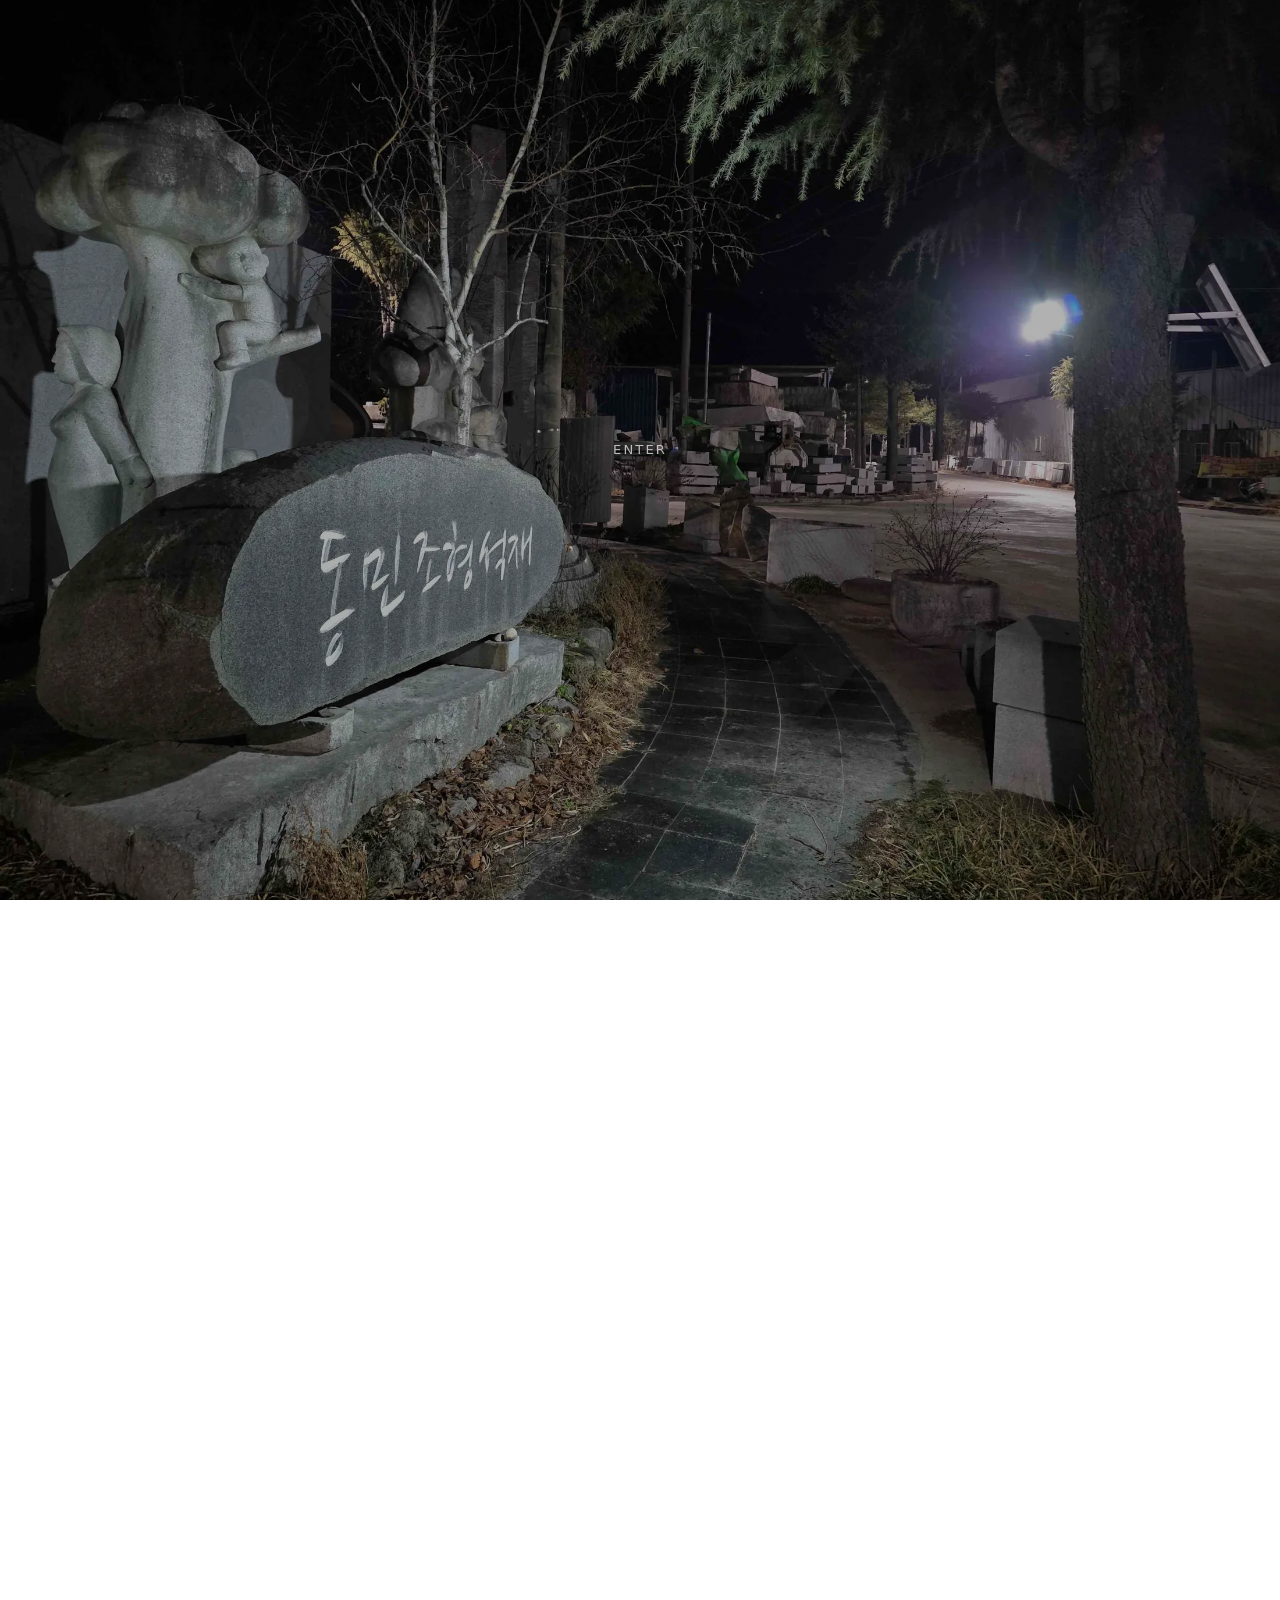
==== index.html @ 6a744365 "사이트 최적화" ====
<!DOCTYPE html>
<html lang="ko">
<head>
    <meta charset="UTF-8">
    <meta name="viewport" content="width=device-width, initial-scale=1.0">
    <title>동민조형석재 | 석재 조형물, 기념비, 추모비 제작</title>
    <meta name="description" content="동민조형석재는 석재 조형물, 기념비, 추모비, 표지석, 대형 석재 절삭·가공과 문자 각인을 제작하는 석재 조각 포트폴리오입니다.">
    <link rel="canonical" href="https://dongminstone.com/">
    <meta property="og:title" content="동민조형석재 | 석재 조형물, 기념비, 추모비 제작">
    <meta property="og:description" content="조소 전공 대표가 직접 이끄는 석재 조형물, 기념비, 추모비, 표지석, 대형 석재 가공 제작 포트폴리오입니다.">
    <meta property="og:type" content="website">
    <meta property="og:url" content="https://dongminstone.com/">
    <meta property="og:site_name" content="동민조형석재">
    <meta property="og:image" content="https://dongminstone.com/og-image.jpg">
    <meta property="og:locale" content="ko_KR">
    <meta name="twitter:card" content="summary_large_image">
    <meta name="twitter:title" content="동민조형석재 | 석재 조형물, 기념비, 추모비 제작">
    <meta name="twitter:description" content="조소 전공 대표가 직접 이끄는 석재 조형물, 기념비, 추모비, 표지석, 대형 석재 가공 제작 포트폴리오입니다.">
    <meta name="twitter:image" content="https://dongminstone.com/og-image.jpg">
    <link rel="icon" href="image%20folder/dongmin_logo1.jpg">
    <script type="application/ld+json">
        {
            "@context": "https://schema.org",
            "@type": "LocalBusiness",
            "@id": "https://dongminstone.com/#business",
            "name": "동민조형석재",
            "url": "https://dongminstone.com/",
            "logo": "https://dongminstone.com/image%20folder/dongminlogologo.webp",
            "image": "https://dongminstone.com/og-image.jpg",
            "description": "석재 조형물, 기념비, 추모비, 표지석, 대형 석재 절삭·가공과 문자 각인을 제작하는 석재 조각 업체입니다.",
            "telephone": "+82-10-9456-6062",
            "email": "killmo70@hanmail.net",
            "address": {
                "@type": "PostalAddress",
                "streetAddress": "원학길 94-29",
                "addressLocality": "거창군 위천면",
                "addressRegion": "경상남도",
                "addressCountry": "KR"
            },
            "areaServed": {
                "@type": "Country",
                "name": "대한민국"
            },
            "sameAs": [
                "https://www.instagram.com/km_dngh",
                "https://github.com/ehdgk0214"
            ],
            "knowsAbout": [
                "석재 조형물 제작",
                "기념비 제작",
                "추모비 제작",
                "표지석 제작",
                "대형 석재 가공",
                "문자 각인"
            ]
        }
    </script>
    <script>
        (() => {
            const themeOverrideKey = "dongminThemeOverride";
            const now = Date.now();
            let activeTheme = "night";
            const applyTheme = (theme) => {
                activeTheme = theme;
                document.documentElement.classList.toggle("day-background", theme === "day");
            };
            const applyTimeTheme = () => {
                const hour = new Date().getHours();
                applyTheme(hour >= 6 && hour < 18 ? "day" : "night");
            };
            const preloadSceneImage = () => {
                const preload = document.createElement("link");
                preload.rel = "preload";
                preload.as = "image";
                preload.href = activeTheme === "day"
                    ? "image%20folder/dongmin_background1.webp"
                    : "image%20folder/dongmin_background.webp";
                preload.fetchPriority = "high";
                preload.setAttribute("fetchpriority", "high");
                document.head.append(preload);
            };

            try {
                const stored = JSON.parse(localStorage.getItem(themeOverrideKey) || "null");
                if (stored?.expiresAt > now && (stored.theme === "day" || stored.theme === "night")) {
                    applyTheme(stored.theme);
                } else {
                    localStorage.removeItem(themeOverrideKey);
                    applyTimeTheme();
                }
            } catch {
                applyTimeTheme();
            }

            preloadSceneImage();
        })();

        if (sessionStorage.getItem("dongminIntroSeen") === "true") {
            document.documentElement.classList.add("intro-seen");
        }
    </script>
    <link rel="stylesheet" href="styles.css">
    <script src="artworks.js" defer></script>
    <script src="script.js" defer></script>
</head>
<body class="intro-active">
    <div class="intro-screen" id="intro-screen" aria-label="동민조형석재 인트로 화면">
        <button class="intro-enter" type="button" id="intro-enter">Enter</button>
    </div>

    <nav class="site-nav" aria-label="주요 메뉴">
        <div class="nav-inner">
            <a class="brand" href="#top" aria-label="동민조형석재 홈" data-intro-replay>
                <img src="image%20folder/dongminlogologo.webp" alt="동민조형석재" width="121" height="40" decoding="async">
            </a>
            <div class="nav-links">
                <button class="theme-toggle" type="button" id="theme-toggle" aria-label="낮 밤 화면 전환" aria-pressed="false">
                    <span></span>
                </button>
                <a href="#gallery">작품</a>
                <a href="#contact">문의</a>
            </div>
        </div>
    </nav>

    <main id="top">
        <section class="hero">
            <div class="hero-copy">
                <p class="eyebrow">Dongmin Stone</p>
                <h1>석재 조형물 · 기념비<br class="mobile-break"> · <span class="no-break">맞춤 제작</span></h1>
                <p>공간의 목적과 기억을 석재의 물성으로 오래 남기는 작업을 합니다.</p>
                <div class="hero-actions">
                    <a class="button button-line" href="#gallery">작품 보기</a>
                    <a class="button button-fill" href="#contact">문의하기</a>
                </div>
            </div>
        </section>

        <section class="trust-strip" aria-label="제작 특징">
            <div class="trust-inner">
                <span>기념비 · 추모비 · 조형물</span>
                <span>전국 현장 맞춤 설계</span>
                <span>석재 가공 · 문자 각인</span>
            </div>
        </section>

        <section id="gallery" class="section">
            <div class="section-heading">
                <p class="eyebrow">Selected Works</p>
                <h2>주요 제작품</h2>
            </div>
            <div class="gallery-grid" id="gallery-grid" aria-live="polite"></div>
        </section>

        <section class="section craft-section">
            <div class="craft-layout">
                <div class="craft-copy">
                    <p class="eyebrow">Sculptural Understanding</p>
                    <h2><span>조형을 이해하는</span><span>석재 제작</span></h2>
                    <p>동민조형석재는 경북대학교 미술학과 조소전공자인 대표가 직접 석재 조각과 제작 과정을 이끌며, 작품의 형태감과 비례, 석재의 물성, 설치 환경을 함께 고려합니다.</p>
                    <p class="feature-note">조소 전공자의 조형 이해를 바탕으로, 단순한 석재 가공을 넘어 작품성과 구조적 완성도를 함께 구현합니다.</p>
                </div>
                <div class="craft-media" aria-label="조소 전공 대표의 작업 기록">
                    <figure class="craft-figure craft-figure-main">
                        <img src="image%20folder/dm_boss.webp" alt="조소 전공 대표의 석재 조각 작업 장면" width="1000" height="724" loading="lazy" decoding="async">
                    </figure>
                    <div class="craft-pair">
                        <figure class="craft-figure craft-figure-small">
                            <img src="image%20folder/dm_boss1.webp" alt="대표의 석재 조각 작업 기록" width="825" height="1100" loading="lazy" decoding="async">
                        </figure>
                        <figure class="craft-figure craft-figure-small">
                            <img src="image%20folder/dm_boss2.webp" alt="대표의 석재 제작 과정 기록" width="825" height="1100" loading="lazy" decoding="async">
                        </figure>
                    </div>
                    <figure class="craft-figure craft-figure-past">
                        <img src="image%20folder/dm_past.webp" alt="동민조형석재의 과거 석재 작업 기록" width="855" height="481" loading="lazy" decoding="async">
                    </figure>
                </div>
            </div>
        </section>

        <section class="section capacity-section">
            <div class="capacity-layout">
                <div class="capacity-copy">
                    <p class="eyebrow">Large Stone Work</p>
                    <h2>대형 조형물을 위한 절삭·가공 역량</h2>
                    <p>100인치 문형절단기, 50인치 석재절단기(잠봉기) 2대, 와이어 쏘우 2대 및 최대 32톤급 지게차를 기반으로 대형 석재의 절단과 형상 가공을 직접 진행합니다.</p>
                    <p class="feature-note">대형 조형물과 기념물 제작에 필요한 절단, 가공, 치수 확인 과정을 자체 설비로 대응할 수 있습니다.</p>
                    <ul class="capacity-list" aria-label="보유 절삭 및 가공 역량">
                        <li>100인치 문형절단기</li>
                        <li>50인치 석재절단기(잠봉기) 2대</li>
                        <li>40인치 석재절단기</li>
                        <li>와이어 쏘우 2대</li>
                        <li>최대 32톤급 지게차 운용</li>
                        <li>대형 석재 절단</li>
                        <li>정밀 가공 및 치수 확인</li>
                    </ul>
                </div>
                <div class="capacity-media" aria-label="대형 석재 절삭 및 가공 설비">
                    <div class="capacity-group" aria-label="주요 절삭기계">
                        <p class="capacity-group-title">주요 절삭기계</p>
                        <button class="capacity-photo capacity-photo-wide" type="button" data-equipment-group="cutting" data-image-index="0" aria-label="주요 절삭기계 사진 보기">
                            <img src="image%20folder/dm_100.jpg" alt="100인치 문형절단기" width="3713" height="2391" loading="lazy" decoding="async">
                        </button>
                        <button class="capacity-photo" type="button" data-equipment-group="cutting" data-image-index="1" aria-label="주요 절삭기계 사진 보기">
                            <img src="image%20folder/dm_50.jpg" alt="50인치 석재절단기" width="1050" height="1400" loading="lazy" decoding="async">
                        </button>
                        <button class="capacity-photo" type="button" data-equipment-group="cutting" data-image-index="2" aria-label="주요 절삭기계 사진 보기">
                            <img src="image%20folder/dm_40.jpg" alt="40인치 석재절단기" width="1050" height="1400" loading="lazy" decoding="async">
                        </button>
                        <button class="capacity-photo capacity-photo-wide" type="button" data-equipment-group="cutting" data-image-index="3" aria-label="주요 절삭기계 사진 보기">
                            <img src="image%20folder/dm_wire.jpg" alt="대형 석재 가공용 와이어 쏘우" width="2282" height="2254" loading="lazy" decoding="async">
                        </button>
                        <button class="capacity-photo" type="button" data-equipment-group="cutting" data-image-index="4" aria-label="주요 절삭기계 사진 보기">
                            <img src="image%20folder/dm_wire2.jpg" alt="와이어 쏘우를 활용한 석재 절삭 설비" width="2230" height="2230" loading="lazy" decoding="async">
                        </button>
                    </div>
                    <div class="capacity-group" aria-label="주요 중장비">
                        <p class="capacity-group-title">주요 중장비</p>
                        <button class="capacity-photo" type="button" data-equipment-group="heavy" data-image-index="0" aria-label="주요 중장비 사진 보기">
                            <img src="image%20folder/dm_fork1.webp" alt="대형 석재 운반용 지게차" width="1200" height="899" loading="lazy" decoding="async">
                        </button>
                        <button class="capacity-photo" type="button" data-equipment-group="heavy" data-image-index="1" aria-label="주요 중장비 사진 보기">
                            <img src="image%20folder/dm_fork2.webp" alt="대형 석재 운반 중장비" width="1200" height="1200" loading="lazy" decoding="async">
                        </button>
                        <button class="capacity-photo" type="button" data-equipment-group="heavy" data-image-index="2" aria-label="주요 중장비 사진 보기">
                            <img src="image%20folder/dm_fork3.webp" alt="작업장과 야적장 내 대형 석재 운반 장비" width="1200" height="1200" loading="lazy" decoding="async">
                        </button>
                    </div>
                </div>
            </div>
        </section>

        <section class="section process-section">
            <div class="section-heading">
                <p class="eyebrow">Process</p>
                <h2>제작 및 상담 과정</h2>
            </div>
            <div class="process-grid">
                <div class="process-item">
                    <span>01</span>
                    <h3>문의 접수</h3>
                    <p>전화 또는 문의 폼을 통해 제작 목적과 기본 조건을 확인합니다.</p>
                </div>
                <div class="process-item">
                    <span>02</span>
                    <h3>현장 협의</h3>
                    <p>설치 장소, 크기, 석재 종류, 주변 환경을 함께 검토합니다.</p>
                </div>
                <div class="process-item">
                    <span>03</span>
                    <h3>설계 확정</h3>
                    <p>형태와 문안, 가공 방식, 제작 일정을 구체화합니다.</p>
                </div>
                <div class="process-item">
                    <span>04</span>
                    <h3>제작 및 설치</h3>
                    <p>정밀 가공 후 현장 조건에 맞춰 안전하게 설치합니다.</p>
                </div>
            </div>
        </section>

        <section id="contact" class="section contact-section">
            <div class="contact-copy">
                <p class="eyebrow">Contact</p>
                <h2>문의 및 상담</h2>
                <p>제작품 종류, 대략적인 크기, 설치 지역을 함께 알려주시면 상담이 더 빠르게 진행됩니다.</p>
            </div>
            <div class="contact-layout">
                <div class="contact-methods">
                    <div>
                        <span>대표 전화</span>
                        <a href="tel:010-9456-6062">010-9456-6062</a>
                        <p class="contact-note">작업장 소음으로 통화 연결 시 원활한 소통이 어려울 수 있습니다.</p>
                    </div>
                    <div>
                        <span>이메일</span>
                        <a href="mailto:killmo70@hanmail.net">killmo70@hanmail.net</a>
                    </div>
                    <div>
                        <span>주소</span>
                        <p>경상남도 거창군 위천면 원학길 94-29 (남산농공단지 내)</p>
                    </div>
                </div>

                <form class="inquiry-form" action="https://formspree.io/f/mpqozrwp" method="POST">
                    <label>
                        <span>성함/업체명</span>
                        <input type="text" name="고객명" autocomplete="name" required>
                    </label>
                    <label>
                        <span>연락처</span>
                        <input type="tel" name="연락처" autocomplete="tel" required>
                    </label>
                    <label>
                        <span>설치 지역</span>
                        <input type="text" name="지역" autocomplete="address-level2">
                    </label>
                    <label>
                        <span>문의 내용</span>
                        <textarea name="문의내용" rows="6" required></textarea>
                    </label>
                    <button type="submit">상담 신청하기</button>
                </form>
            </div>
        </section>
    </main>

    <div class="artwork-modal" id="artwork-modal" role="dialog" aria-modal="true" aria-hidden="true" aria-labelledby="modal-title" aria-describedby="modal-location modal-description modal-counter" inert>
        <button class="modal-close" type="button" data-modal-close aria-label="닫기">&times;</button>
        <div class="modal-shell">
            <figure class="modal-stage">
                <button class="modal-nav modal-nav-prev" type="button" data-modal-prev aria-label="이전 사진">‹</button>
                <img id="modal-image" src="" alt="" decoding="async">
                <button class="modal-nav modal-nav-next" type="button" data-modal-next aria-label="다음 사진">›</button>
            </figure>
            <aside class="modal-panel">
                <p class="eyebrow">Work Detail</p>
                <h2 id="modal-title"></h2>
                <p class="modal-location" id="modal-location"></p>
                <p class="modal-description" id="modal-description"></p>
                <p class="modal-counter" id="modal-counter" aria-live="polite"></p>
                <div class="modal-thumbnails" id="modal-thumbnails" aria-label="작품 추가 사진"></div>
            </aside>
        </div>
    </div>

    <footer class="site-footer">
        <div>
            <strong>동민조형석재</strong>
            <p>대표: 김흥수 | 사업자번호: 611-05-16684</p>
            <p>주소: 경상남도 거창군 위천면 원학길 94-29 (남산농공단지 내)</p>
        </div>
        <div class="footer-credit">
            <p>© 2026 DONGMIN STONE. All Rights Reserved.</p>
            <p>
                Site by
                <a href="https://www.instagram.com/km_dngh" target="_blank" rel="noopener noreferrer">@km_dngh</a>
                ·
                <a href="https://github.com/ehdgk0214" target="_blank" rel="noopener noreferrer">GitHub</a>
            </p>
        </div>
    </footer>
</body>
</html>
---- styles.css ----
:root {
    --ink: #1c1b18;
    --muted: #6f6a61;
    --soft: #f4f1eb;
    --line: #ddd5c8;
    --accent: #6f6253;
    --white: #ffffff;
    --max: 1180px;
    --ease: 220ms ease;
    --scene-image: url("image%20folder/dongmin_background.webp");
    --scene-position: center;
    --scene-overlay: linear-gradient(rgba(0, 0, 0, 0.28), rgba(0, 0, 0, 0.34));
    --scene-text: var(--white);
    --scene-muted: rgba(255, 255, 255, 0.82);
    --scene-eyebrow: rgba(255, 255, 255, 0.72);
    --scene-line: rgba(255, 255, 255, 0.82);
    --scene-fill-bg: rgba(255, 255, 255, 0.78);
    --scene-fill-border: rgba(255, 255, 255, 0.82);
    --scene-fill-text: var(--ink);
    --scene-hover-bg: rgba(255, 255, 255, 0.12);
    --scene-hover-text: var(--white);
    --intro-enter-color: rgba(255, 255, 255, 0.7);
    --intro-enter-hover: rgba(255, 255, 255, 0.9);
    --intro-focus: rgba(255, 255, 255, 0.62);
}

html.day-background {
    --scene-image: url("image%20folder/dongmin_background1.webp");
    --scene-overlay: linear-gradient(rgba(255, 255, 255, 0.18), rgba(255, 255, 255, 0.24));
    --scene-text: var(--ink);
    --scene-muted: rgba(28, 27, 24, 0.78);
    --scene-eyebrow: rgba(28, 27, 24, 0.58);
    --scene-line: rgba(28, 27, 24, 0.54);
    --scene-fill-bg: rgba(28, 27, 24, 0.86);
    --scene-fill-border: rgba(28, 27, 24, 0.86);
    --scene-fill-text: var(--white);
    --scene-hover-bg: rgba(28, 27, 24, 0.08);
    --scene-hover-text: var(--ink);
    --intro-enter-color: rgba(28, 27, 24, 0.62);
    --intro-enter-hover: rgba(28, 27, 24, 0.86);
    --intro-focus: rgba(28, 27, 24, 0.45);
}

* {
    box-sizing: border-box;
}

html {
    scroll-behavior: smooth;
}

body {
    margin: 0;
    font-family: "Pretendard", "Noto Sans KR", "Apple SD Gothic Neo", "Malgun Gothic", system-ui, sans-serif;
    color: var(--ink);
    background: var(--white);
    line-height: 1.65;
    word-break: keep-all;
    overflow-wrap: normal;
    -webkit-font-smoothing: antialiased;
}

body.modal-open {
    overflow: hidden;
}

body.intro-active {
    overflow: hidden;
}

html.intro-seen body.intro-active {
    overflow: auto;
}

body.intro-active .site-nav,
body.intro-active main,
body.intro-active .site-footer {
    opacity: 0;
}

html.intro-seen body.intro-active .site-nav,
html.intro-seen body.intro-active main,
html.intro-seen body.intro-active .site-footer {
    opacity: 1;
}

main {
    position: relative;
    isolation: isolate;
    transition: opacity 360ms ease;
}

img {
    max-width: 100%;
}

a {
    color: inherit;
    text-decoration: none;
}

button,
input,
textarea {
    font: inherit;
}

.intro-screen {
    position: fixed;
    inset: 0;
    z-index: 500;
    display: grid;
    place-items: center;
    background:
        var(--scene-overlay),
        var(--scene-image) var(--scene-position) / cover;
    opacity: 1;
    transition: opacity 620ms ease, visibility 620ms ease;
}

.intro-screen::after {
    content: "";
    position: absolute;
    inset: 0;
    pointer-events: none;
}

html.day-background .intro-screen::after {
    background: transparent;
}

.intro-screen.is-hidden {
    opacity: 0;
    visibility: hidden;
    pointer-events: none;
}

html.intro-seen .intro-screen {
    opacity: 0;
    visibility: hidden;
    pointer-events: none;
}

.intro-enter {
    position: relative;
    z-index: 1;
    isolation: isolate;
    border: 0;
    background: transparent;
    color: var(--intro-enter-color);
    padding: 18px 28px;
    font-size: 0.82rem;
    font-weight: 500;
    letter-spacing: 0.16em;
    text-transform: uppercase;
    cursor: pointer;
    transform: scale(1);
    transition: color var(--ease), opacity var(--ease), transform var(--ease);
}

html.day-background .intro-enter {
    text-shadow: 0 1px 14px rgba(246, 243, 238, 0.76);
}

html.day-background .intro-enter::after {
    content: "";
    position: absolute;
    inset: -34px -72px;
    z-index: -1;
    background: radial-gradient(
        ellipse at center,
        rgba(246, 243, 238, 0.46) 0%,
        rgba(246, 243, 238, 0.22) 48%,
        transparent 78%
    );
    pointer-events: none;
}

.intro-enter::before {
    content: "";
    position: absolute;
    inset: -18px -28px;
}

.intro-enter:hover,
.intro-enter:focus-visible {
    color: var(--intro-enter-hover);
    transform: scale(1.08);
}

.intro-screen.is-hidden .intro-enter {
    opacity: 0;
    pointer-events: none;
}

.intro-enter:focus-visible {
    outline: 1px solid var(--intro-focus);
    outline-offset: 4px;
}

.site-nav {
    position: fixed;
    inset: 0 0 auto 0;
    z-index: 100;
    background: rgba(255, 255, 255, 0.68);
    border-bottom: 1px solid rgba(23, 23, 23, 0);
    backdrop-filter: blur(10px);
    transition: background var(--ease), border-color var(--ease), box-shadow var(--ease);
}

.site-nav.is-scrolled {
    background: rgba(255, 255, 255, 0.96);
    border-color: rgba(23, 23, 23, 0.08);
    box-shadow: 0 10px 30px rgba(23, 23, 23, 0.04);
}

.nav-inner {
    width: min(var(--max), calc(100% - 40px));
    height: 76px;
    margin: 0 auto;
    display: flex;
    align-items: center;
    justify-content: space-between;
}

.brand img {
    display: block;
    height: 48px;
    width: auto;
}

.nav-links {
    display: flex;
    align-items: center;
    gap: 30px;
    font-size: 0.95rem;
    color: var(--muted);
}

.nav-links a:hover {
    color: var(--ink);
}

.theme-toggle {
    position: relative;
    z-index: 1;
    flex: 0 0 38px;
    display: inline-flex;
    align-items: center;
    justify-content: flex-start;
    width: 38px;
    min-width: 38px;
    height: 20px;
    padding: 2px;
    border: 1px solid rgba(28, 27, 24, 0.24);
    border-radius: 999px;
    appearance: none;
    -webkit-appearance: none;
    background-color: rgba(28, 27, 24, 0.12);
    background-image: none;
    background: rgba(28, 27, 24, 0.12);
    cursor: pointer;
    line-height: 0;
    touch-action: manipulation;
    -webkit-tap-highlight-color: transparent;
}

.theme-toggle span {
    display: block;
    flex: 0 0 14px;
    width: 14px;
    height: 14px;
    border-radius: 50%;
    background: rgba(28, 27, 24, 0.66);
    pointer-events: none;
    transition: transform var(--ease), background var(--ease);
}

html.day-background .theme-toggle span {
    transform: translateX(18px);
    background: rgba(28, 27, 24, 0.88);
}

.theme-toggle:focus-visible {
    outline: 2px solid rgba(28, 27, 24, 0.32);
    outline-offset: 3px;
}

.hero {
    min-height: 88vh;
    padding: 150px 24px 80px;
    position: relative;
    z-index: 1;
    isolation: isolate;
    display: grid;
    place-items: center;
    text-align: center;
    color: var(--scene-text);
    background:
        var(--scene-overlay),
        var(--scene-image) var(--scene-position) / cover;
    transform: translate3d(0, var(--hero-parallax, 0px), 0);
    will-change: transform;
}

.hero::after {
    content: "";
    position: absolute;
    inset: 0;
    z-index: 0;
    pointer-events: none;
}

html.day-background .hero::after {
    background: radial-gradient(
        circle at center,
        rgba(246, 243, 238, 0.56) 0%,
        rgba(246, 243, 238, 0.3) 34%,
        rgba(246, 243, 238, 0.08) 62%,
        transparent 84%
    );
}

.hero-copy {
    width: min(1120px, 100%);
    position: relative;
    z-index: 1;
    transform: translate3d(0, calc(var(--hero-parallax, 0px) * 0.35), 0);
    will-change: transform;
}

html.day-background .hero h1,
html.day-background .hero p {
    text-shadow: 0 1px 14px rgba(246, 243, 238, 0.72);
}

html.day-background .hero p:not(.eyebrow) {
    display: inline-block;
    max-width: min(720px, calc(100vw - 40px));
    padding: 2px 20px;
    background: radial-gradient(
        ellipse at center,
        rgba(246, 243, 238, 0.42) 0%,
        rgba(246, 243, 238, 0.26) 48%,
        transparent 80%
    );
}

.eyebrow {
    margin: 0 0 12px;
    color: var(--accent);
    font-size: 0.72rem;
    font-weight: 700;
    letter-spacing: 0.12em;
    text-transform: uppercase;
}

.hero .eyebrow {
    color: var(--scene-eyebrow);
}

h1,
h2,
h3,
p {
    margin-top: 0;
}

.no-break {
    white-space: nowrap;
}

.hero h1 {
    margin-bottom: 18px;
    font-size: clamp(2.4rem, 4.4vw, 4.5rem);
    line-height: 1.16;
    font-weight: 700;
    word-break: keep-all;
    white-space: nowrap;
}

.mobile-break {
    display: none;
}

@media (max-width: 640px) and (orientation: portrait) {
    .hero h1 {
        white-space: normal;
    }

    .mobile-break {
        display: block;
    }
}

.hero p:not(.eyebrow) {
    display: inline-block;
    max-width: min(720px, calc(100vw - 40px));
    padding: 2px 20px;
    background: radial-gradient(
        ellipse at center,
        rgba(0, 0, 0, 0.34) 0%,
        rgba(0, 0, 0, 0.22) 48%,
        transparent 80%
    );
    margin-bottom: 36px;
    color: var(--scene-muted);
    font-size: 1.08rem;
    line-height: 1.8;
    word-break: keep-all;
    overflow-wrap: normal;
}

.hero-actions {
    display: flex;
    justify-content: center;
    gap: 12px;
    flex-wrap: wrap;
}

.button {
    min-width: 140px;
    padding: 14px 28px;
    border: 1px solid var(--scene-line);
    transition: background var(--ease), color var(--ease), border-color var(--ease);
}

.button-line {
    color: var(--scene-text);
}

.button-fill {
    color: var(--scene-fill-text);
    background: var(--scene-fill-bg);
    border-color: var(--scene-fill-border);
    backdrop-filter: blur(6px);
}

.button:hover {
    background: var(--scene-hover-bg);
    color: var(--scene-hover-text);
}

.trust-strip {
    position: sticky;
    top: 76px;
    z-index: 2;
    background: rgba(244, 241, 235, 0.88);
    border-bottom: 1px solid rgba(221, 213, 200, 0.72);
    box-shadow: 0 -1px 0 rgba(244, 241, 235, 0.88);
    backdrop-filter: blur(8px);
}

.trust-inner {
    width: min(var(--max), calc(100% - 40px));
    margin: 0 auto;
    padding: 28px 0;
    display: grid;
    grid-template-columns: repeat(3, 1fr);
    gap: 20px;
    align-items: center;
    color: var(--muted);
    font-size: 0.92rem;
    line-height: 1.35;
    text-align: center;
}

.trust-inner span {
    display: flex;
    align-items: center;
    justify-content: center;
}

.section {
    width: min(var(--max), calc(100% - 40px));
    margin: 0 auto;
    padding: 104px 0;
    position: relative;
    z-index: 3;
    background: var(--white);
    box-shadow: 0 0 0 100vmax var(--white);
    clip-path: inset(0 -100vmax);
}

.section-heading {
    margin-bottom: 44px;
}

.section-heading h2,
.contact-copy h2 {
    margin-bottom: 0;
    font-size: clamp(2rem, 3vw, 3rem);
    line-height: 1.2;
}

.gallery-grid {
    display: grid;
    grid-template-columns: repeat(auto-fit, minmax(300px, 420px));
    justify-content: center;
    gap: 48px 28px;
}

.gallery-item,
.gallery-item:nth-child(6n + 1),
.gallery-item:nth-child(6n + 4) {
    grid-column: auto;
}

.gallery-item {
    opacity: 0;
    transform: translate3d(0, 18px, 0);
    transition: opacity 520ms ease, transform 520ms ease;
}

.gallery-item.is-visible {
    opacity: 1;
    transform: translate3d(0, 0, 0);
}

.gallery-visual {
    overflow: hidden;
    background: var(--soft);
    display: flex;
    justify-content: center;
    align-items: center;
}

.gallery-visual img {
    display: block;
    width: auto;
    max-width: 100%;
    height: auto;
    max-height: 520px;
    aspect-ratio: auto;
    object-fit: contain;
    background: var(--soft);
    transition: transform 520ms ease, filter 520ms ease;
}

.gallery-item:hover .gallery-visual img,
.gallery-item:focus-visible .gallery-visual img {
    transform: scale(1.035);
    filter: saturate(0.94);
}

.gallery-info {
    position: relative;
    padding-top: 18px;
}

.gallery-info h3 {
    margin-bottom: 3px;
    font-size: 1.05rem;
}

.gallery-info p {
    margin-bottom: 0;
    color: var(--muted);
    font-size: 0.9rem;
}

.photo-count {
    display: inline-block;
    margin-top: 8px;
    color: var(--accent);
    font-size: 0.72rem;
    font-weight: 700;
    letter-spacing: 0.08em;
    text-transform: uppercase;
}

.craft-section,
.capacity-section {
    border-top: 1px solid var(--line);
}

.craft-layout,
.capacity-layout {
    display: grid;
    gap: 72px;
}

.craft-layout {
    grid-template-columns: minmax(0, 0.82fr) minmax(0, 1.18fr);
    align-items: start;
}

.capacity-layout {
    grid-template-columns: minmax(280px, 0.42fr) minmax(0, 0.58fr);
    align-items: start;
}

.craft-copy h2,
.capacity-copy h2 {
    margin-bottom: 24px;
    font-size: clamp(2rem, 3vw, 3rem);
    line-height: 1.2;
    word-break: keep-all;
}

.craft-copy h2 span {
    display: block;
}

.craft-copy p:not(.eyebrow),
.capacity-copy p:not(.eyebrow) {
    margin-bottom: 0;
    color: var(--muted);
    font-size: 1.02rem;
    word-break: keep-all;
    overflow-wrap: normal;
}

.craft-copy .feature-note,
.capacity-copy .feature-note {
    margin-top: 28px;
    padding-top: 24px;
    border-top: 1px solid var(--line);
    color: var(--ink);
}

.craft-figure,
.capacity-photo {
    margin: 0;
    overflow: hidden;
    background: var(--soft);
}

.craft-media {
    display: grid;
    gap: 14px;
}

.craft-pair {
    display: grid;
    grid-template-columns: repeat(2, minmax(0, 1fr));
    gap: 14px;
}

.craft-figure-small {
    aspect-ratio: 3 / 4;
}

.capacity-photo {
    aspect-ratio: 4 / 3;
    display: block;
    width: 100%;
    padding: 0;
    border: 0;
    appearance: none;
    cursor: pointer;
    color: inherit;
}

.craft-figure img,
.capacity-photo img {
    display: block;
    width: 100%;
    height: 100%;
    object-fit: cover;
}

.craft-figure-main img,
.craft-figure-past img {
    height: auto;
    object-fit: contain;
}

.capacity-media {
    display: grid;
    gap: 34px;
}

.capacity-group {
    display: grid;
    grid-template-columns: repeat(4, minmax(0, 1fr));
    gap: 14px;
}

.capacity-group[aria-label="주요 중장비"] {
    grid-template-columns: repeat(2, minmax(0, 1fr));
}

.capacity-group-title {
    display: block;
    grid-column: 1 / -1;
    margin: 0 0 2px;
    color: var(--muted);
    font-size: 0.76rem;
    font-weight: 700;
    letter-spacing: 0.08em;
    text-transform: uppercase;
}

.capacity-photo-wide {
    grid-column: auto;
}

.capacity-group .capacity-photo:first-of-type {
    grid-column: 1 / -1;
    aspect-ratio: 16 / 10;
}

.capacity-photo:focus-visible {
    outline: 1px solid var(--accent);
    outline-offset: 4px;
}

.capacity-list {
    margin: 34px 0 0;
    padding: 0;
    display: grid;
    gap: 0;
    color: var(--ink);
    font-size: 0.95rem;
    list-style: none;
}

.capacity-list li {
    padding: 12px 0;
    border-top: 1px solid var(--line);
}

.capacity-list li:last-child {
    border-bottom: 1px solid var(--line);
}

.process-section {
    border-top: 1px solid var(--line);
}

.process-grid {
    display: grid;
    grid-template-columns: repeat(4, 1fr);
    gap: 34px;
}

.process-item span {
    display: block;
    margin-bottom: 18px;
    color: rgba(23, 23, 23, 0.22);
    font-size: 2.2rem;
    font-weight: 700;
    line-height: 1;
}

.process-item h3 {
    margin-bottom: 8px;
    font-size: 1.05rem;
}

.process-item p {
    margin-bottom: 0;
    color: var(--muted);
    font-size: 0.93rem;
}

.contact-section {
    border-top: 1px solid var(--line);
}

.contact-copy {
    width: min(640px, 100%);
    margin-bottom: 44px;
}

.contact-copy p:not(.eyebrow) {
    color: var(--muted);
}

.contact-layout {
    display: grid;
    grid-template-columns: minmax(0, 0.8fr) minmax(320px, 1fr);
    gap: 72px;
}

.contact-methods {
    display: grid;
    gap: 26px;
}

.contact-methods span,
.inquiry-form span {
    display: block;
    margin-bottom: 6px;
    color: var(--muted);
    font-size: 0.78rem;
    font-weight: 700;
    letter-spacing: 0.08em;
    text-transform: uppercase;
}

.contact-methods a {
    font-size: 1.45rem;
    font-weight: 700;
}

.contact-methods p {
    margin-bottom: 0;
}

.contact-note {
    margin-top: 6px;
    color: var(--muted);
    font-size: 0.82rem;
    line-height: 1.5;
}

.inquiry-form {
    display: grid;
    gap: 18px;
    padding: 34px;
    background: var(--soft);
}

.inquiry-form input,
.inquiry-form textarea {
    width: 100%;
    border: 1px solid var(--line);
    background: var(--white);
    padding: 13px 14px;
    color: var(--ink);
    border-radius: 0;
}

.inquiry-form input:focus,
.inquiry-form textarea:focus {
    outline: 2px solid rgba(86, 104, 93, 0.28);
    border-color: var(--accent);
}

.inquiry-form button {
    margin-top: 4px;
    border: 0;
    padding: 15px;
    background: var(--ink);
    color: var(--white);
    cursor: pointer;
}

.artwork-modal {
    position: fixed;
    inset: 0;
    z-index: 300;
    display: grid;
    place-items: center;
    padding: 48px;
    background: rgba(10, 10, 10, 0.94);
    color: var(--white);
    overflow-y: auto;
    opacity: 0;
    pointer-events: none;
    transition: opacity 240ms ease;
}

.artwork-modal.is-open {
    opacity: 1;
    pointer-events: auto;
}

.modal-close {
    position: fixed;
    top: 28px;
    right: 32px;
    z-index: 2;
    width: 44px;
    height: 44px;
    border: 0;
    background: transparent;
    color: var(--white);
    font-size: 2.25rem;
    line-height: 1;
    cursor: pointer;
}

.modal-shell {
    width: min(1240px, 100%);
    display: grid;
    grid-template-columns: minmax(0, 1fr) 300px;
    gap: 38px;
    align-items: end;
    transform: translate3d(0, 18px, 0);
    transition: transform 320ms ease;
}

.artwork-modal.is-open .modal-shell {
    transform: translate3d(0, 0, 0);
}

.modal-stage {
    position: relative;
    margin: 0;
    min-height: 280px;
    background: #111;
}

.modal-stage img {
    display: block;
    width: 100%;
    max-height: 78vh;
    object-fit: contain;
    opacity: 1;
    transition: opacity 180ms ease;
}

.modal-stage img:not([src]),
.modal-stage img[src=""] {
    visibility: hidden;
}

.modal-stage img.is-switching {
    opacity: 0;
}

.modal-nav {
    position: absolute;
    top: 50%;
    z-index: 1;
    width: 44px;
    height: 64px;
    border: 0;
    background: rgba(0, 0, 0, 0.28);
    color: rgba(255, 255, 255, 0.84);
    font-size: 2.25rem;
    line-height: 1;
    cursor: pointer;
    transform: translateY(-50%);
    transition: background var(--ease), color var(--ease), opacity var(--ease);
}

.modal-nav:hover {
    background: rgba(0, 0, 0, 0.52);
    color: var(--white);
}

.modal-nav-prev {
    left: 0;
}

.modal-nav-next {
    right: 0;
}

.modal-panel {
    padding-bottom: 6px;
}

.modal-panel .eyebrow {
    color: rgba(255, 255, 255, 0.5);
}

.modal-panel h2 {
    margin-bottom: 12px;
    font-size: 1.45rem;
    line-height: 1.35;
}

.modal-location,
.modal-description {
    color: rgba(255, 255, 255, 0.7);
    font-size: 0.92rem;
}

.modal-location {
    margin-bottom: 8px;
}

.modal-description {
    margin-bottom: 24px;
}

.modal-counter {
    margin-bottom: 18px;
    color: rgba(255, 255, 255, 0.48);
    font-size: 0.75rem;
    font-weight: 700;
    letter-spacing: 0.08em;
}

.modal-thumbnails {
    display: grid;
    grid-template-columns: repeat(3, 1fr);
    gap: 8px;
}

.artwork-modal.has-single-image .modal-thumbnails,
.artwork-modal.has-single-image .modal-counter,
.artwork-modal.has-single-image .modal-nav {
    display: none;
}

.modal-thumbnail {
    padding: 0;
    border: 1px solid rgba(255, 255, 255, 0.18);
    background: transparent;
    opacity: 0.48;
    cursor: pointer;
    transition: opacity var(--ease), border-color var(--ease);
}

.modal-thumbnail img {
    display: block;
    width: 100%;
    aspect-ratio: 1;
    object-fit: cover;
}

.modal-thumbnail:hover,
.modal-thumbnail.is-active {
    opacity: 1;
    border-color: rgba(255, 255, 255, 0.9);
}

.site-footer {
    padding: 54px max(24px, calc((100vw - var(--max)) / 2));
    display: flex;
    justify-content: space-between;
    gap: 30px;
    background: #1c1b18;
    color: rgba(255, 255, 255, 0.58);
    font-size: 0.88rem;
}

.site-footer strong {
    display: block;
    margin-bottom: 10px;
    color: var(--white);
}

.site-footer p {
    margin-bottom: 4px;
}

.footer-credit {
    text-align: right;
}

.footer-credit a {
    color: rgba(255, 255, 255, 0.78);
    transition: color var(--ease);
}

.footer-credit a:hover {
    color: var(--white);
}

@media (max-width: 900px) {
    .gallery-item,
    .gallery-item:nth-child(6n + 1),
    .gallery-item:nth-child(6n + 4) {
        grid-column: span 6;
    }

    .craft-layout,
    .capacity-layout,
    .process-grid,
    .contact-layout,
    .modal-shell {
        grid-template-columns: 1fr;
    }

    .craft-layout,
    .capacity-layout {
        gap: 42px;
    }

    .modal-shell {
        gap: 24px;
        align-items: start;
    }

    .modal-stage img {
        max-height: 58vh;
    }

    .modal-nav {
        width: 40px;
        height: 56px;
        font-size: 2rem;
    }
}

@media (max-width: 900px) and (orientation: portrait) {
    :root {
        --scene-position: calc(50% + 50px) center;
    }

    .intro-screen,
    .hero {
        background-position: center, calc(50% + 50px) center;
    }

    html.day-background {
        --scene-position: center;
    }

    html.day-background .intro-screen,
    html.day-background .hero {
        background-position: center, center;
    }
}

@media (max-width: 640px) {
    .nav-inner {
        width: calc(100% - 28px);
        height: 66px;
    }

    .brand img {
        height: 40px;
    }

    .nav-links {
        gap: 18px;
        font-size: 0.9rem;
    }

    .hero {
        min-height: 82vh;
        padding: 120px 20px 64px;
    }

    .trust-strip {
        top: 66px;
    }

    .hero-actions {
        display: grid;
    }

    .trust-inner,
    .gallery-grid {
        grid-template-columns: 1fr;
    }

    .craft-copy h2,
    .capacity-copy h2 {
        margin-bottom: 18px;
    }

    .craft-copy p:not(.eyebrow),
    .capacity-copy p:not(.eyebrow) {
        font-size: 0.98rem;
    }

    .feature-note {
        margin-top: 22px;
        padding-top: 20px;
    }

    .trust-inner {
        text-align: left;
    }

    .trust-inner span {
        justify-content: flex-start;
    }

    .section {
        width: calc(100% - 28px);
        padding: 74px 0;
    }

    .gallery-item,
    .gallery-item:nth-child(6n + 1),
    .gallery-item:nth-child(6n + 4) {
        grid-column: auto;
    }

    .contact-layout {
        gap: 42px;
    }

    .inquiry-form {
        padding: 24px;
    }

    .artwork-modal {
        padding: 64px 18px 24px;
        align-items: start;
    }

    .modal-close {
        top: 16px;
        right: 16px;
    }

    .modal-thumbnails {
        grid-template-columns: repeat(4, 1fr);
    }

    .site-footer {
        display: block;
    }

    .footer-credit {
        margin-top: 24px;
        text-align: left;
    }
}

@media (max-width: 640px) and (orientation: portrait) {
    .capacity-media {
        gap: 30px;
    }

    .capacity-group {
        gap: 10px;
    }

    .capacity-group-title {
        margin: 0 0 4px;
    }

    .capacity-photo,
    .capacity-photo-wide {
        aspect-ratio: 4 / 3;
    }
}

@media (prefers-reduced-motion: reduce) {
    html {
        scroll-behavior: auto;
    }

    .site-nav,
    .intro-screen,
    .intro-enter,
    .gallery-item,
    .gallery-visual img,
    .artwork-modal,
    .modal-shell,
    .modal-stage img {
        transition: none;
    }

    .gallery-item {
        opacity: 1;
        transform: none;
    }
}
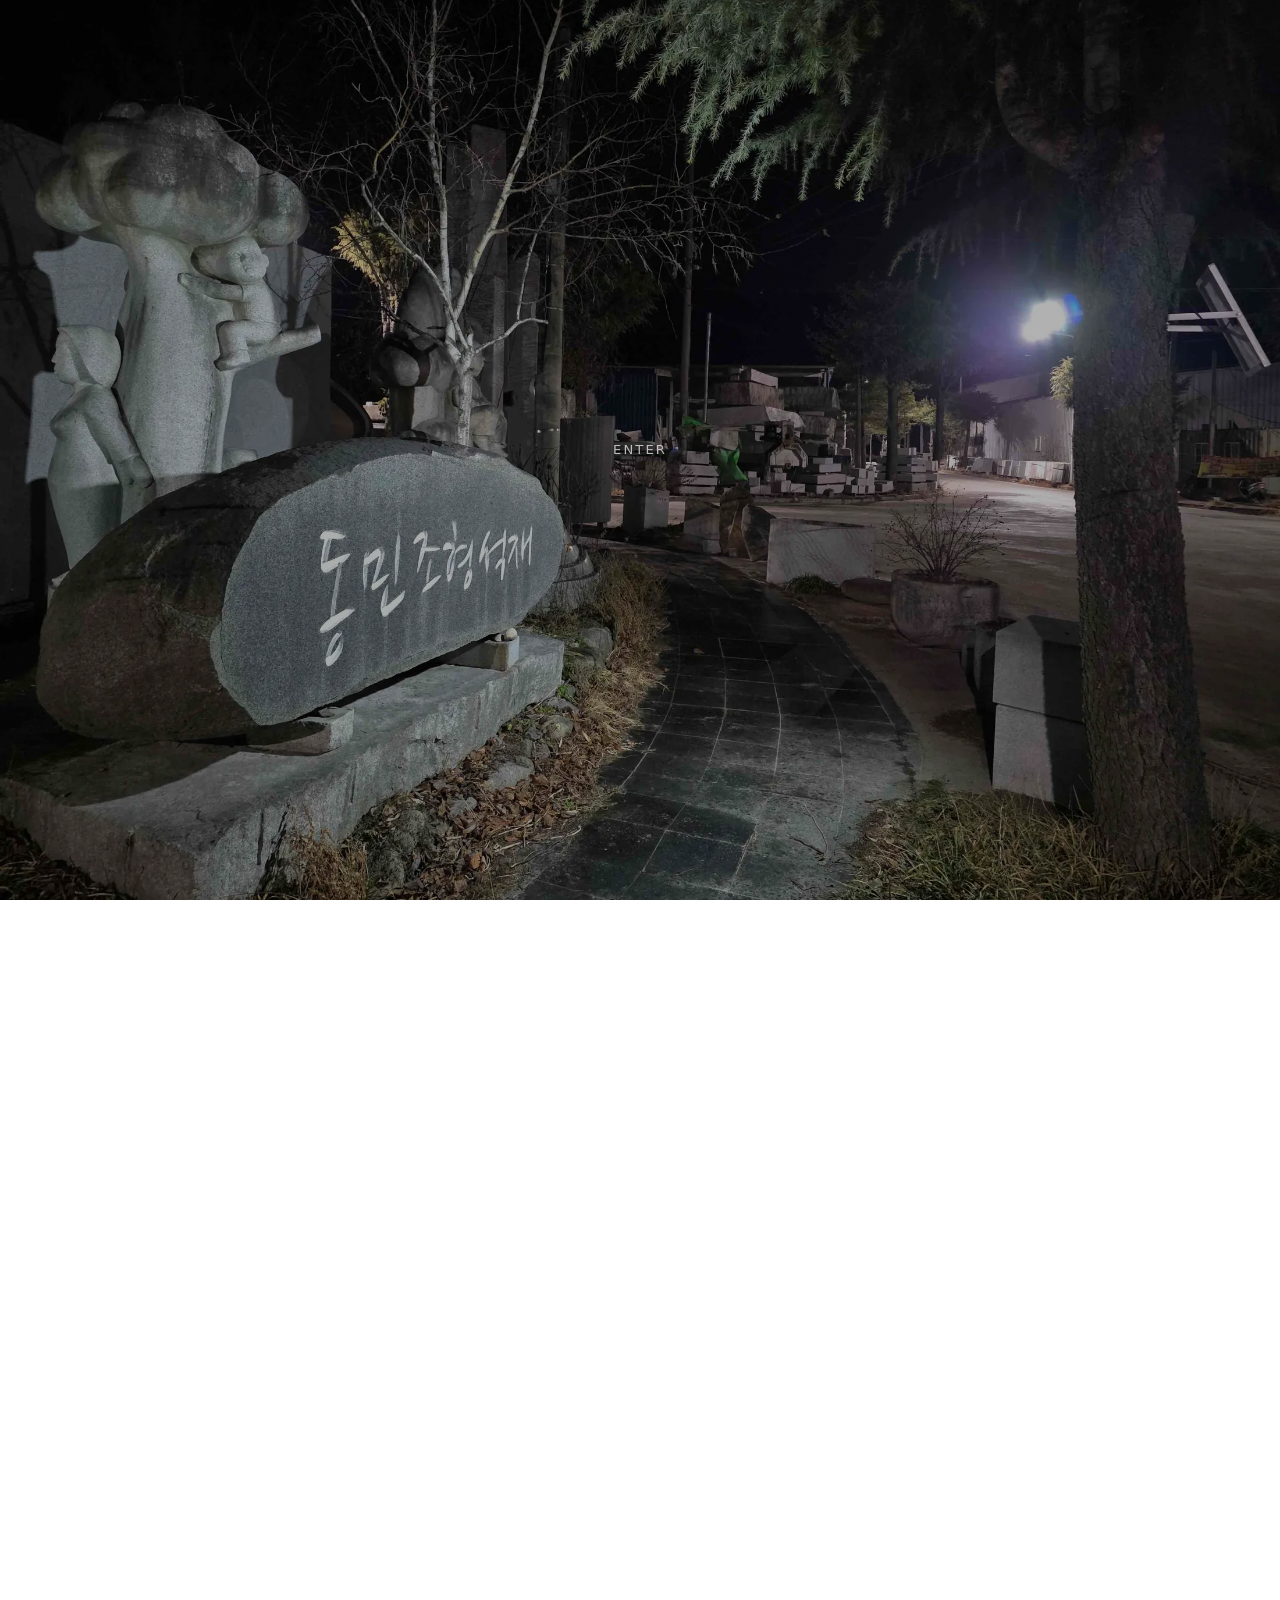
==== commit 0c0e2287: "Add files via upload" ====
--- a/index.html
+++ b/index.html
@@ -3,20 +3,23 @@
 <head>
     <meta charset="UTF-8">
     <meta name="viewport" content="width=device-width, initial-scale=1.0">
-    <title>동민조형석재 | 석재 조형물, 기념비, 추모비 제작</title>
-    <meta name="description" content="동민조형석재는 석재 조형물, 기념비, 추모비, 표지석, 대형 석재 절삭·가공과 문자 각인을 제작하는 석재 조각 포트폴리오입니다.">
+    <title>동민조형석재 | 석재 조형물 · 기념비 · 공공 조형물 제작</title>
+    <meta name="description" content="동민조형석재는 경상남도 거창군 남산농공단지에서 석재 조형물, 기념비, 추모비, 공공 조형물, 문자 각인, 대형 석재 가공을 제작·상담합니다. 조소 전공 대표의 직접 제작과 대형 절삭 설비를 기반으로 건설사, 공공기관, 조형물 작가 협업에 대응합니다.">
+    <meta name="robots" content="index, follow">
     <link rel="canonical" href="https://dongminstone.com/">
-    <meta property="og:title" content="동민조형석재 | 석재 조형물, 기념비, 추모비 제작">
-    <meta property="og:description" content="조소 전공 대표가 직접 이끄는 석재 조형물, 기념비, 추모비, 표지석, 대형 석재 가공 제작 포트폴리오입니다.">
     <meta property="og:type" content="website">
+    <meta property="og:site_name" content="동민조형석재">
+    <meta property="og:title" content="동민조형석재 | 석재 조형물 · 기념비 · 공공 조형물 제작">
+    <meta property="og:description" content="경상남도 거창군 남산농공단지의 석재 조형물 제작 업체. 기념비, 추모비, 공공 조형물, 문자 각인, 대형 석재 절삭·가공과 작가 협업 제작 상담을 진행합니다.">
     <meta property="og:url" content="https://dongminstone.com/">
-    <meta property="og:site_name" content="동민조형석재">
-    <meta property="og:image" content="https://dongminstone.com/og-image.jpg">
+    <meta property="og:image" content="https://dongminstone.com/assets/images/og-image.jpg">
+    <meta property="og:image:width" content="1200">
+    <meta property="og:image:height" content="630">
     <meta property="og:locale" content="ko_KR">
     <meta name="twitter:card" content="summary_large_image">
-    <meta name="twitter:title" content="동민조형석재 | 석재 조형물, 기념비, 추모비 제작">
-    <meta name="twitter:description" content="조소 전공 대표가 직접 이끄는 석재 조형물, 기념비, 추모비, 표지석, 대형 석재 가공 제작 포트폴리오입니다.">
-    <meta name="twitter:image" content="https://dongminstone.com/og-image.jpg">
+    <meta name="twitter:title" content="동민조형석재 | 석재 조형물 · 기념비 · 공공 조형물 제작">
+    <meta name="twitter:description" content="경상남도 거창군 남산농공단지의 석재 조형물 제작 업체. 기념비, 추모비, 공공 조형물, 문자 각인, 대형 석재 가공과 작가 협업 상담을 진행합니다.">
+    <meta name="twitter:image" content="https://dongminstone.com/assets/images/og-image.jpg">
     <link rel="icon" href="image%20folder/dongmin_logo1.jpg">
     <script type="application/ld+json">
         {
@@ -26,32 +29,106 @@
             "name": "동민조형석재",
             "url": "https://dongminstone.com/",
             "logo": "https://dongminstone.com/image%20folder/dongminlogologo.webp",
-            "image": "https://dongminstone.com/og-image.jpg",
-            "description": "석재 조형물, 기념비, 추모비, 표지석, 대형 석재 절삭·가공과 문자 각인을 제작하는 석재 조각 업체입니다.",
-            "telephone": "+82-10-9456-6062",
+            "image": "https://dongminstone.com/assets/images/og-image.jpg",
+            "description": "경상남도 거창군 남산농공단지에 위치한 석재 조형물 제작 업체로, 석재 조각, 기념비, 추모비, 공공 조형물, 대형 석재 가공, 문자 각인, 조형물 작가 협업 제작 상담을 제공합니다.",
+            "telephone": "055-941-0177",
             "email": "killmo70@hanmail.net",
             "address": {
                 "@type": "PostalAddress",
-                "streetAddress": "원학길 94-29",
-                "addressLocality": "거창군 위천면",
+                "streetAddress": "위천면 원학길 94-29",
+                "addressLocality": "거창군",
                 "addressRegion": "경상남도",
                 "addressCountry": "KR"
             },
-            "areaServed": {
-                "@type": "Country",
-                "name": "대한민국"
+            "contactPoint": {
+                "@type": "ContactPoint",
+                "telephone": "+82-10-9456-6062",
+                "contactType": "제작 상담",
+                "addressCountry": "KR"
             },
+            "areaServed": [
+                {
+                    "@type": "AdministrativeArea",
+                    "name": "경상남도"
+                },
+                {
+                    "@type": "City",
+                    "name": "거창군"
+                },
+                {
+                    "@type": "Country",
+                    "name": "대한민국"
+                }
+            ],
+            "keywords": "석재 조형물 제작, 공공 조형물 제작, 기념비 제작, 추모비 제작, 석재 조각, 화강석 조형물, 대형 석재 가공, 조형물 작가 협업, 건설사 석재 제작 협력, 거창 석재 업체",
             "sameAs": [
                 "https://www.instagram.com/km_dngh",
                 "https://github.com/ehdgk0214"
             ],
             "knowsAbout": [
                 "석재 조형물 제작",
+                "공공 조형물 제작",
                 "기념비 제작",
                 "추모비 제작",
-                "표지석 제작",
+                "석재 조각",
+                "화강석 조형물",
                 "대형 석재 가공",
-                "문자 각인"
+                "석재 절삭 가공",
+                "다이아몬드 커터 석재 가공",
+                "와이어 쏘우 석재 가공",
+                "문자 각인",
+                "조형물 작가 협업",
+                "건설사 석재 제작 협력"
+            ],
+            "makesOffer": [
+                {
+                    "@type": "Offer",
+                    "itemOffered": {
+                        "@type": "Service",
+                        "name": "석재 조형물 제작",
+                        "serviceType": "석재 조형물 제작"
+                    }
+                },
+                {
+                    "@type": "Offer",
+                    "itemOffered": {
+                        "@type": "Service",
+                        "name": "기념비 및 추모비 제작",
+                        "serviceType": "기념비 제작, 추모비 제작"
+                    }
+                },
+                {
+                    "@type": "Offer",
+                    "itemOffered": {
+                        "@type": "Service",
+                        "name": "공공 조형물 제작",
+                        "serviceType": "공공기관 조형물 제작"
+                    }
+                },
+                {
+                    "@type": "Offer",
+                    "itemOffered": {
+                        "@type": "Service",
+                        "name": "석재 문자 각인",
+                        "serviceType": "석재 문자 각인"
+                    }
+                },
+                {
+                    "@type": "Offer",
+                    "itemOffered": {
+                        "@type": "Service",
+                        "name": "대형 석재 절삭·가공",
+                        "serviceType": "대형 석재 절삭·가공, 다이아몬드 커터 석재 가공, 와이어 쏘우 석재 가공"
+                    }
+                },
+                {
+                    "@type": "Offer",
+                    "itemOffered": {
+                        "@type": "Service",
+                        "name": "조형물 작가 협업 제작",
+                        "serviceType": "조형물 작가 협업 제작, 건설사 및 공공기관 제작 상담"
+                    }
+                }
             ]
         }
     </script>
@@ -162,18 +239,18 @@
                 </div>
                 <div class="craft-media" aria-label="조소 전공 대표의 작업 기록">
                     <figure class="craft-figure craft-figure-main">
-                        <img src="image%20folder/dm_boss.webp" alt="조소 전공 대표의 석재 조각 작업 장면" width="1000" height="724" loading="lazy" decoding="async">
+                        <img src="image%20folder/dm_boss.webp" alt="조소 전공 대표가 석재 조형물을 조각하는 작업 장면" width="1000" height="724" loading="lazy" decoding="async">
                     </figure>
                     <div class="craft-pair">
                         <figure class="craft-figure craft-figure-small">
-                            <img src="image%20folder/dm_boss1.webp" alt="대표의 석재 조각 작업 기록" width="825" height="1100" loading="lazy" decoding="async">
+                            <img src="image%20folder/dm_boss1.webp" alt="석재 조형물을 직접 조각하는 작업 기록" width="825" height="1100" loading="lazy" decoding="async">
                         </figure>
                         <figure class="craft-figure craft-figure-small">
-                            <img src="image%20folder/dm_boss2.webp" alt="대표의 석재 제작 과정 기록" width="825" height="1100" loading="lazy" decoding="async">
+                            <img src="image%20folder/dm_boss2.webp" alt="조소 전공 대표의 석재 제작 과정 기록" width="825" height="1100" loading="lazy" decoding="async">
                         </figure>
                     </div>
                     <figure class="craft-figure craft-figure-past">
-                        <img src="image%20folder/dm_past.webp" alt="동민조형석재의 과거 석재 작업 기록" width="855" height="481" loading="lazy" decoding="async">
+                        <img src="image%20folder/dm_past.webp" alt="기념비와 석재 조형물 제작을 이어온 동민조형석재 작업 기록" width="855" height="481" loading="lazy" decoding="async">
                     </figure>
                 </div>
             </div>
@@ -200,31 +277,31 @@
                     <div class="capacity-group" aria-label="주요 절삭기계">
                         <p class="capacity-group-title">주요 절삭기계</p>
                         <button class="capacity-photo capacity-photo-wide" type="button" data-equipment-group="cutting" data-image-index="0" aria-label="주요 절삭기계 사진 보기">
-                            <img src="image%20folder/dm_100.jpg" alt="100인치 문형절단기" width="3713" height="2391" loading="lazy" decoding="async">
+                            <img src="image%20folder/dm_100.jpg" alt="대형 석재 절삭 가공을 위한 100인치 문형절단기" width="3713" height="2391" loading="lazy" decoding="async">
                         </button>
                         <button class="capacity-photo" type="button" data-equipment-group="cutting" data-image-index="1" aria-label="주요 절삭기계 사진 보기">
-                            <img src="image%20folder/dm_50.jpg" alt="50인치 석재절단기" width="1050" height="1400" loading="lazy" decoding="async">
+                            <img src="image%20folder/dm_50.jpg" alt="기념비와 석재 조형물 제작에 쓰이는 50인치 석재절단기" width="1050" height="1400" loading="lazy" decoding="async">
                         </button>
                         <button class="capacity-photo" type="button" data-equipment-group="cutting" data-image-index="2" aria-label="주요 절삭기계 사진 보기">
-                            <img src="image%20folder/dm_40.jpg" alt="40인치 석재절단기" width="1050" height="1400" loading="lazy" decoding="async">
+                            <img src="image%20folder/dm_40.jpg" alt="정밀 석재 절삭 가공을 위한 40인치 석재절단기" width="1050" height="1400" loading="lazy" decoding="async">
                         </button>
                         <button class="capacity-photo capacity-photo-wide" type="button" data-equipment-group="cutting" data-image-index="3" aria-label="주요 절삭기계 사진 보기">
-                            <img src="image%20folder/dm_wire.jpg" alt="대형 석재 가공용 와이어 쏘우" width="2282" height="2254" loading="lazy" decoding="async">
+                            <img src="image%20folder/dm_wire.jpg" alt="대형 와이어 쏘우를 활용한 석재 절삭 가공 설비" width="2282" height="2254" loading="lazy" decoding="async">
                         </button>
                         <button class="capacity-photo" type="button" data-equipment-group="cutting" data-image-index="4" aria-label="주요 절삭기계 사진 보기">
-                            <img src="image%20folder/dm_wire2.jpg" alt="와이어 쏘우를 활용한 석재 절삭 설비" width="2230" height="2230" loading="lazy" decoding="async">
+                            <img src="image%20folder/dm_wire2.jpg" alt="공공 조형물 제작을 위한 와이어 쏘우 석재 가공 설비" width="2230" height="2230" loading="lazy" decoding="async">
                         </button>
                     </div>
                     <div class="capacity-group" aria-label="주요 중장비">
                         <p class="capacity-group-title">주요 중장비</p>
                         <button class="capacity-photo" type="button" data-equipment-group="heavy" data-image-index="0" aria-label="주요 중장비 사진 보기">
-                            <img src="image%20folder/dm_fork1.webp" alt="대형 석재 운반용 지게차" width="1200" height="899" loading="lazy" decoding="async">
+                            <img src="image%20folder/dm_fork1.webp" alt="대형 석재 조형물 제작을 보조하는 작업장 운반 장비" width="1200" height="899" loading="lazy" decoding="async">
                         </button>
                         <button class="capacity-photo" type="button" data-equipment-group="heavy" data-image-index="1" aria-label="주요 중장비 사진 보기">
-                            <img src="image%20folder/dm_fork2.webp" alt="대형 석재 운반 중장비" width="1200" height="1200" loading="lazy" decoding="async">
+                            <img src="image%20folder/dm_fork2.webp" alt="작업장과 야적장 사이의 대형 석재 운반 중장비" width="1200" height="1200" loading="lazy" decoding="async">
                         </button>
                         <button class="capacity-photo" type="button" data-equipment-group="heavy" data-image-index="2" aria-label="주요 중장비 사진 보기">
-                            <img src="image%20folder/dm_fork3.webp" alt="작업장과 야적장 내 대형 석재 운반 장비" width="1200" height="1200" loading="lazy" decoding="async">
+                            <img src="image%20folder/dm_fork3.webp" alt="대형 석재 가공 현장의 석재 운반 장비" width="1200" height="1200" loading="lazy" decoding="async">
                         </button>
                     </div>
                 </div>
--- a/styles.css
+++ b/styles.css
@@ -487,6 +487,7 @@
 }
 
 .section-heading h2,
+.contact-copy h1,
 .contact-copy h2 {
     margin-bottom: 0;
     font-size: clamp(2rem, 3vw, 3rem);
@@ -878,7 +879,7 @@
     display: grid;
     grid-template-columns: minmax(0, 1fr) 300px;
     gap: 38px;
-    align-items: end;
+    align-items: start;
     transform: translate3d(0, 18px, 0);
     transition: transform 320ms ease;
 }
@@ -891,12 +892,17 @@
     position: relative;
     margin: 0;
     min-height: 280px;
+    height: min(78vh, 760px);
+    display: flex;
+    align-items: center;
+    justify-content: center;
     background: #111;
 }
 
 .modal-stage img {
     display: block;
     width: 100%;
+    height: 100%;
     max-height: 78vh;
     object-fit: contain;
     opacity: 1;
@@ -918,9 +924,14 @@
     z-index: 1;
     width: 44px;
     height: 64px;
+    display: flex;
+    align-items: center;
+    justify-content: center;
     border: 0;
+    padding: 0;
     background: rgba(0, 0, 0, 0.28);
     color: rgba(255, 255, 255, 0.84);
+    font-family: Arial, Helvetica, sans-serif;
     font-size: 2.25rem;
     line-height: 1;
     cursor: pointer;
@@ -935,14 +946,40 @@
 
 .modal-nav-prev {
     left: 0;
+    padding-right: 2px;
 }
 
 .modal-nav-next {
     right: 0;
+    padding-left: 2px;
 }
 
 .modal-panel {
+    max-height: calc(100vh - 96px);
     padding-bottom: 6px;
+    padding-right: 4px;
+    overflow-y: auto;
+    scrollbar-width: thin;
+    scrollbar-color: rgba(96, 96, 96, 0.9) rgba(0, 0, 0, 0.18);
+}
+
+.modal-panel::-webkit-scrollbar {
+    width: 6px;
+}
+
+.modal-panel::-webkit-scrollbar-track {
+    background: rgba(0, 0, 0, 0.18);
+}
+
+.modal-panel::-webkit-scrollbar-thumb {
+    border-radius: 999px;
+    background: rgba(96, 96, 96, 0.9);
+}
+
+.modal-panel::-webkit-scrollbar-button {
+    display: none;
+    width: 0;
+    height: 0;
 }
 
 .modal-panel .eyebrow {
@@ -1067,6 +1104,10 @@
     .modal-shell {
         gap: 24px;
         align-items: start;
+    }
+
+    .modal-stage {
+        height: 58vh;
     }
 
     .modal-stage img {
